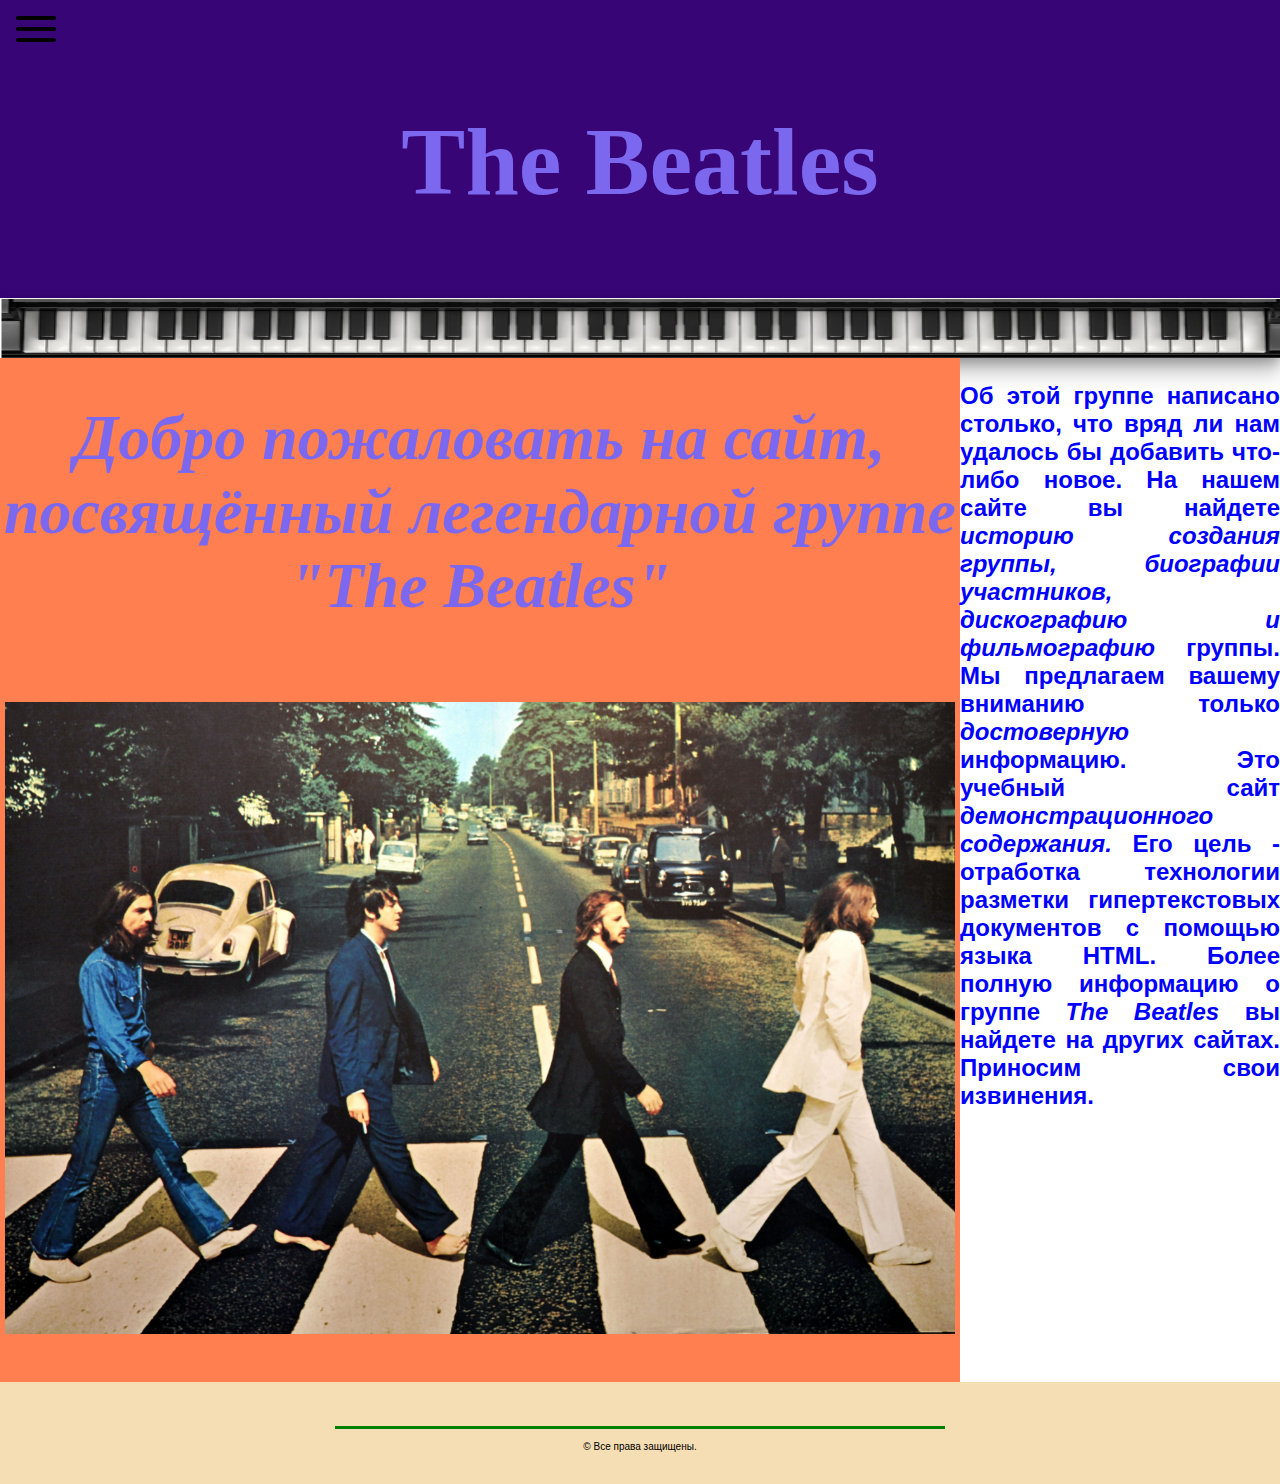
==== index.html @ db84ec34 "Add files via upload" ====
<HTML>
 <HEAD>
  <link rel="stylesheet" href="CSS/style.css">
 <TITLE> О Beatles </TITLE>
 <style type="text/css">

.content{
  background:  coral;
  width: 75%;
  height: 100%;
  text-align: center;
}
.parent{
  display: block;
  width: 25%;
  height: 100%;
}
 IMG.fig {
    width: 950px; /* ширина картинки */
    heigh: 550px;}/* высота картинки */
	
	/* панель значков */
	body {margin:0;}

.icon-bar {
    width: 100%;
    background-color: #555;
    overflow: auto;
}

.icon-bar a {
    float: left;
    width: 20%;
    text-align: center;
    padding: 12px 0;
    transition: all 0.3s ease;
    color: white;
    font-size: 36px;
}

.icon-bar a:hover {
    background-color: #000;
}

.active {
    background-color: #4CAF50 !important;
}
</style>
 </HEAD>
 <body>

  <header>
  
  <div class="menu">
    <input type="checkbox" id="burger-checkbox" class="burger-checkbox">
    <label for="burger-checkbox" class="burger"></label>
    <ul class="menu-list">
        <li><a href="#" class="menu-item">Главная</a><li>
         <li><a  href=Info.html class="menu-item">Общая информация</a></li>
         <li><a  href=History.html  class="menu-item">История</a></li> 
  <li><a  href=Film.html class="menu-item">Фильмография</a></li>
  <li><a  href=Disc.html class="menu-item">Дискография</a></li>
  <li><a  href=Link.html class="menu-item">Источники</a></li>
  <li><a  href=Shop.html class="menu-item">Заказать Альбом</a></li>
  <li><a  href=Contacts.html class="menu-item">Контакты</a></li>
    </ul>
</div>

 
	
   <font size="+4"><h1>The Beatles</h1></font>
  
  </header>

 <div id="panorama"><IMG  src="Panorama.png" alt="Panorama.png" width=100% height=100%></div>
  <div class="main">
       <div class="content">
	   
   <font size="+3"><h1>  <em> Добро пожаловать на сайт,<br> посвящённый легендарной группе "The Beatles"</em> </h1> </br> </font>
	<IMG src="epg3gozp.jpg" alt="epg3gozp.jpg" class="fig">
    </div>
        <div class="parent">
    <font size="+2"><p><b>  Об этой группе написано столько, что вряд ли нам удалось бы добавить что-либо новое. На нашем
сайте вы найдете <em> историю создания группы, биографии участников, дискографию и фильмографию</em>
группы. Мы предлагаем вашему вниманию только <em>достоверную</em> информацию.
Это учебный сайт<em> демонстрационного содержания. </em>Его цель - отработка технологии разметки
гипертекстовых документов с помощью языка HTML. Более полную информацию о группе <em>The Beatles</em>
вы найдете на других сайтах. Приносим свои извинения.</b></p>
     </div>
    </div>
  <footer>
   <center><HR width=50% size=3 color=green><font face=Arial size=1 > &copy; Все права защищены. </font></center>
  </footer>
</body>
</HTML>
---- CSS/style.css ----
body{
  display: block;
  background: #fff;
}
header {
  background-color: #380577; 
  color: MediumSlateBlue;
  padding: 1rem;
  text-align: center; 
font-family: Modern, Monotype Corsiva; }

main {
  background: coral;
 }
 
footer {
  background: wheat;
  padding: 2rem;
  text-align: center;
}
h1 { text-align: center; font-family: Modern, Monotype Corsiva; color: MediumSlateBlue}
h2,h3{ font-family: Modern, Monotype Corsiva; color: MediumSlateBlue}
p,li{text-align: justify; font-family: Arial, sans-serif; color: blue}
a { text-align: center; font-family: Modern, Monotype Corsiva; color: LightCyan}

#panorama {
    width: 100%;
    height: 60px;
	margin: auto;
    overflow:hidden;
    box-shadow: 0 4px 12px rgba(0,0,0,0.3), 0 16px 20px rgba(0,0,0,0.2);
}
#panorama div {
    position:absolute;
    user-select: none;
    overflow:hidden;
}
#mainnav a:hover{text-decoration: underline;}
#mainnav li.active a{font-weight: bold;}

.header{
  background: #380577;
  width: 100%;
  height: 500px;
  text-align: center;
  font-family: Modern, Monotype Corsiva;
  margin-bottom: 10px;
}
.main{
  display: flex;
  width: 100%;
  height: 1024px;
}
.content{
  background:  coral;
  width: 75%;
  height: 100%;
  text-align: center;
}
.parent{
  display: block;
  width: 25%;
  height: 100%;
}
.float{
  background: #FF5722;
  color: #fff;
  margin: 10px;
  padding: 10px;
  position: sticky;
  top: 0;
}
.footer{
  background: wheat;
  width: 100%;
  height: 200px;
  text-align: center;
  margin-top: 10px;
}

.burger-checkbox {
  position: absolute;
  visibility: hidden;
}
.burger {
  position: relative;
  z-index: 1;
  cursor: pointer;
  display: block;
  position: relative;
  border: none;
  background: transparent;
  width: 40px;
  height: 26px;
}
.burger::before,
.burger::after {
  content: '';
  left: 0;
  position: absolute;
  display: block;
  width: 100%;
  height: 4px;
  border-radius: 10px;
  background: #000;
}
.burger::before {
  top: 0;
  box-shadow: 0 11px 0 #000;
  transition: box-shadow .3s .15s, top .3s .15s, transform .3s;
}
.burger::after {
  bottom: 0;
  transition: bottom .3s .15s, transform .3s;
}
.burger-checkbox:checked + .burger::before {
  top: 11px;
  transform: rotate(45deg);
  box-shadow: 0 6px 0 rgba(0,0,0,0);
  transition: box-shadow .15s, top .3s, transform .3s .15s;
}
.burger-checkbox:checked + .burger::after {
  bottom: 11px;
  transform: rotate(-45deg);
  transition: bottom .3s, transform .3s .15s;
}
.menu-list {
  top: 0;
  left: 0;
  position: absolute;
  display: grid;
  gap: 12px;
  padding: 42px 0;
  margin: 0;
  background: orange;
  list-style-type: none;
  transform: translateX(-100%);
  transition: .3s;
  width: 200px;
}
.menu-item {
  display: block;
  padding: 8px;
  color: white;
  font-size: 18px;
  text-align: center;
  text-decoration: none;
}
.menu-item:hover {
  background: rgba(255,255,255,.2)
}
.burger-checkbox:checked ~ .menu-list {
  transform: translateX(0);
}
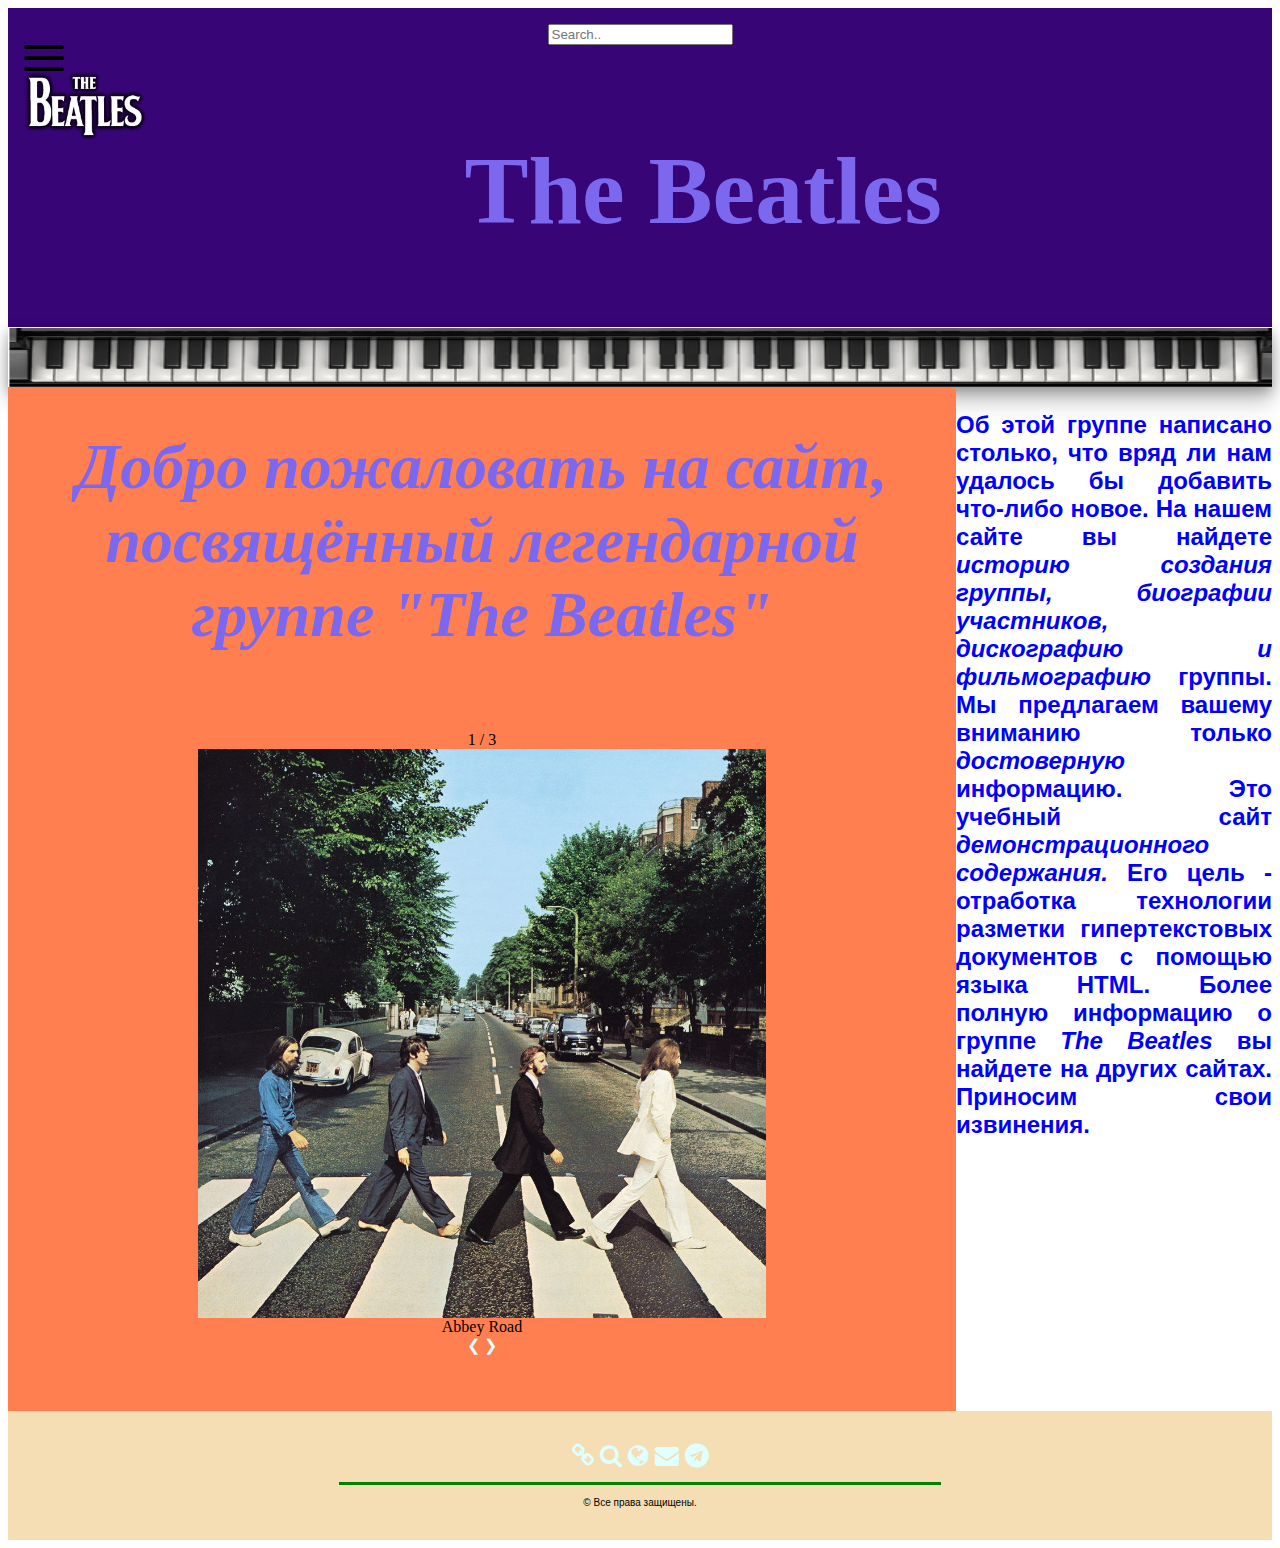
==== commit e3927c80: "Add files via upload" ====
--- a/index.html
+++ b/index.html
@@ -1,6 +1,7 @@
  <HTML>
  <HEAD>
   <link rel="stylesheet" href="CSS/style.css">
+  <link rel="stylesheet" href="https://cdnjs.cloudflare.com/ajax/libs/font-awesome/4.7.0/css/font-awesome.min.css">
  <TITLE> О Beatles </TITLE>
  <style type="text/css">
 
@@ -18,38 +19,21 @@
  IMG.fig {
     width: 950px; /* ширина картинки */
     heigh: 550px;}/* высота картинки */
-	
-	/* панель значков */
-	body {margin:0;}
 
-.icon-bar {
-    width: 100%;
-    background-color: #555;
-    overflow: auto;
+.element {
+  background-position: bottom right;
 }
 
-.icon-bar a {
-    float: left;
-    width: 20%;
-    text-align: center;
-    padding: 12px 0;
-    transition: all 0.3s ease;
-    color: white;
-    font-size: 36px;
-}
-
-.icon-bar a:hover {
-    background-color: #000;
-}
-
-.active {
-    background-color: #4CAF50 !important;
-}
 </style>
  </HEAD>
  <body>
 
   <header>
+  
+  <div class="topnav">
+ 
+  <input type="text" placeholder="Search..">
+</div>
   
   <div class="menu">
     <input type="checkbox" id="burger-checkbox" class="burger-checkbox">
@@ -64,10 +48,10 @@
   <li><a  href=Shop.html class="menu-item">Заказать Альбом</a></li>
   <li><a  href=Contacts.html class="menu-item">Контакты</a></li>
     </ul>
+	<img src="Beatles.png" style="width:10%" align="left">
 </div>
 
  
-	
    <font size="+4"><h1>The Beatles</h1></font>
   
   </header>
@@ -77,7 +61,67 @@
        <div class="content">
 	   
    <font size="+3"><h1>  <em> Добро пожаловать на сайт,<br> посвящённый легендарной группе "The Beatles"</em> </h1> </br> </font>
-	<IMG src="epg3gozp.jpg" alt="epg3gozp.jpg" class="fig">
+	<div class="slideshow-container">
+
+<div class="mySlides fade">
+  <div class="numbertext">1 / 3</div>
+  <img src="Abbey Road.jpg" style="width:60%">
+  <div class="text">Abbey Road</div>
+</div>
+
+<div class="mySlides fade">
+  <div class="numbertext">2 / 3</div>
+  <img src="The Beatles .jpg" style="width:60%">
+  <div class="text">The Beatles </div>
+</div>
+
+<div class="mySlides fade">
+  <div class="numbertext">3 / 3</div>
+  <img src="желтая лодка.jpg" style="width:60%">
+  <div class="text">Yellow Submarine</div>
+</div>
+
+<a class="prev" onclick="plusSlides(-1)">❮</a>
+<a class="next" onclick="plusSlides(1)">❯</a>
+
+</div>
+<br>
+
+<div style="text-align:center">
+  <span class="dot" onclick="currentSlide(1)"></span> 
+  <span class="dot" onclick="currentSlide(2)"></span> 
+  <span class="dot" onclick="currentSlide(3)"></span> 
+</div>
+
+<script>
+var slideIndex = 1;
+showSlides(slideIndex);
+
+function plusSlides(n) {
+  showSlides(slideIndex += n);
+}
+
+function currentSlide(n) {
+  showSlides(slideIndex = n);
+}
+
+function showSlides(n) {
+  var i;
+  var slides = document.getElementsByClassName("mySlides");
+  var dots = document.getElementsByClassName("dot");
+  if (n > slides.length) {slideIndex = 1}    
+  if (n < 1) {slideIndex = slides.length}
+  for (i = 0; i < slides.length; i++) {
+      slides[i].style.display = "none";  
+  }
+  for (i = 0; i < dots.length; i++) {
+      dots[i].className = dots[i].className.replace(" active", "");
+  }
+  slides[slideIndex-1].style.display = "block";  
+  dots[slideIndex-1].className += " active";
+}
+</script>
+
     </div>
         <div class="parent">
     <font size="+2"><p><b>  Об этой группе написано столько, что вряд ли нам удалось бы добавить что-либо новое. На нашем
@@ -89,6 +133,13 @@
      </div>
     </div>
   <footer>
+  <div class="icon-bar">
+  <a href="https://ru.wikipedia.org/wiki/The_Beatles"><i class="fa fa-link"></i></a> 
+  <a href="#"><i class="fa fa-search"></i></a> 
+  <a href="https://www.thebeatles.com/films"><i class="fa fa-globe"></i></a>
+  <a href="mailto:vgregl@rambler.ru?&subject=Beatles&body=Привет"><i class="fa fa-envelope"></i></a> 
+  <a href="https://t.me/ZvezdichevOfficialbot"><i class="fa fa-telegram"></i></a> 
+</div>
    <center><HR width=50% size=3 color=green><font face=Arial size=1 > &copy; Все права защищены. </font></center>
   </footer>
 </body>
--- a/CSS/style.css
+++ b/CSS/style.css
@@ -77,7 +77,7 @@
   text-align: center;
   margin-top: 10px;
 }
-
+/*  Кнопка меню Главная страница */
 .burger-checkbox {
   position: absolute;
   visibility: hidden;
@@ -153,5 +153,57 @@
   transform: translateX(0);
 }
 
-
-
+/*  Кнопка меню на странице Общая Информация */
+
+.dropbtn {
+    background-color: #4CAF50;
+    color: white;
+    padding: 16px;
+    font-size: 16px;
+    border: none;
+    cursor: pointer;
+}
+
+.dropdown {
+    position: relative;
+    display: inline-block;
+}
+
+.dropdown-content {
+    display: none;
+    position: absolute;
+    right: 0;
+    background-color: #f9f9f9;
+    min-width: 160px;
+    box-shadow: 0px 8px 16px 0px rgba(0,0,0,0.2);
+    z-index: 1;
+}
+/*  Меню горизонтальной прокрутки */
+.dropdown-content a {
+    color: black;
+    padding: 12px 16px;
+    text-decoration: none;
+    display: block;
+}
+
+.dropdown-content a:hover {background-color: #f1f1f1;}
+.dropdown:hover .dropdown-content {display: block;}
+.dropdown:hover .dropbtn {background-color: #3e8e41;}
+
+div.scrollmenu {
+    background-color: #333;
+    overflow: auto;
+    white-space: nowrap;
+}
+
+div.scrollmenu a {
+    display: inline-block;
+    color: white;
+    text-align: center;
+    padding: 14px;
+    text-decoration: none;
+}
+
+div.scrollmenu a:hover {
+    background-color: #777;
+}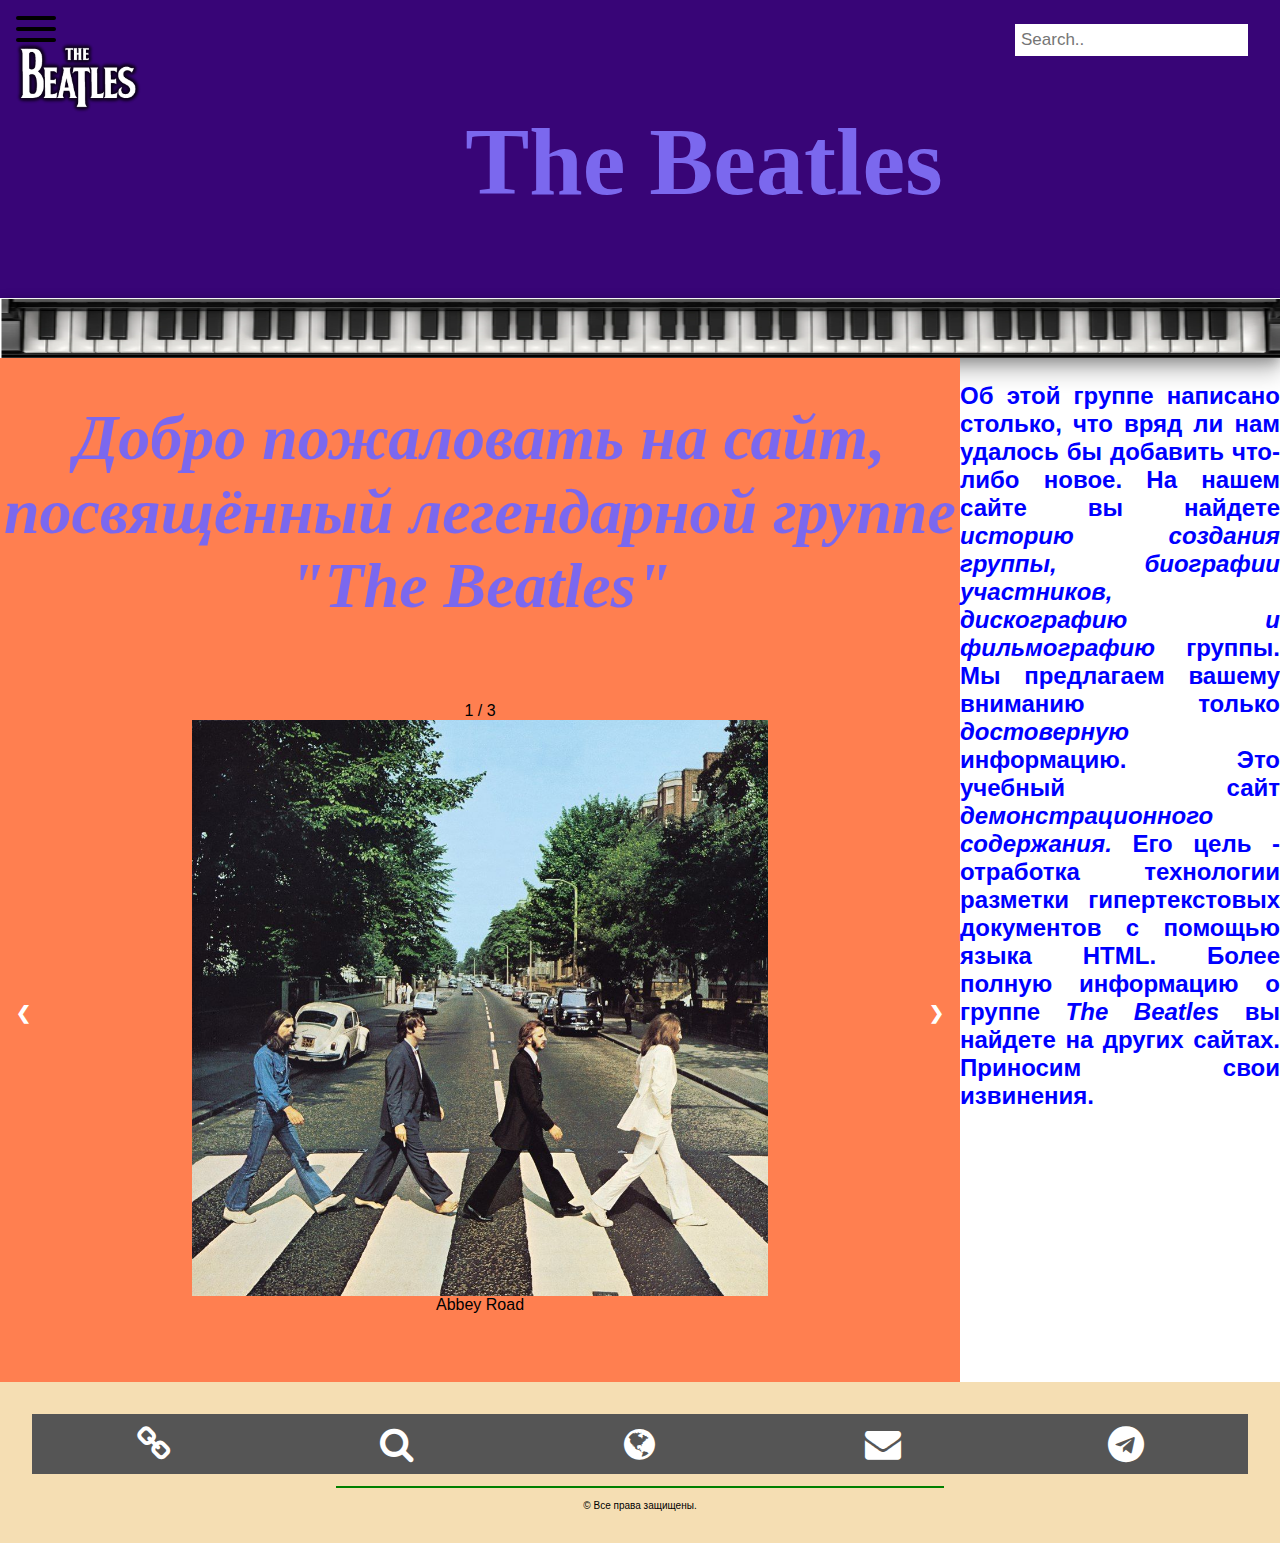
==== commit de799fd9: "Update index.html" ====
--- a/index.html
+++ b/index.html
@@ -136,11 +136,11 @@
   <div class="icon-bar">
   <a href="https://ru.wikipedia.org/wiki/The_Beatles"><i class="fa fa-link"></i></a> 
   <a href="#"><i class="fa fa-search"></i></a> 
-  <a href="https://www.thebeatles.com/films"><i class="fa fa-globe"></i></a>
+  <a href="https://www.thebeatles.com"><i class="fa fa-globe"></i></a>
   <a href="mailto:vgregl@rambler.ru?&subject=Beatles&body=Привет"><i class="fa fa-envelope"></i></a> 
   <a href="https://t.me/ZvezdichevOfficialbot"><i class="fa fa-telegram"></i></a> 
 </div>
    <center><HR width=50% size=3 color=green><font face=Arial size=1 > &copy; Все права защищены. </font></center>
   </footer>
 </body>
-</HTML>+</HTML>
--- a/CSS/style.css
+++ b/CSS/style.css
@@ -76,6 +76,7 @@
   height: 200px;
   text-align: center;
   margin-top: 10px;
+  
 }
 /*  Кнопка меню Главная страница */
 .burger-checkbox {
@@ -206,4 +207,176 @@
 
 div.scrollmenu a:hover {
     background-color: #777;
+}
+/* Панель с иконками */
+
+.icon-bar {
+    width: 100%;
+    background-color: #555;
+    overflow: auto;
+}
+
+.icon-bar a {
+    float: left;
+    width: 20%;
+    text-align: center;
+    padding: 12px 0;
+    transition: all 0.3s ease;
+    color: white;
+    font-size: 36px;
+}
+
+.icon-bar a:hover {
+    background-color: #000;
+}
+
+.active {
+    background-color: #4CAF50 !important;
+}
+/* Панель поиска*/
+
+
+
+.topnav a {
+  float: left;
+  display: block;
+  color: black;
+  text-align: center;
+  padding: 14px 16px;
+  text-decoration: none;
+  font-size: 17px;
+}
+
+.topnav a:hover {
+  background-color: #ddd;
+  color: black;
+}
+
+.topnav a.active {
+  background-color: #2196F3;
+  color: white;
+}
+
+.topnav input[type=text] {
+  float: right;
+  padding: 6px;
+  margin-top: 8px;
+  margin-right: 16px;
+  border: none;
+  font-size: 17px;
+}
+
+@media screen and (max-width: 600px) {
+  .topnav a, .topnav input[type=text] {
+    float: none;
+    display: block;
+    text-align: left;
+    width: 100%;
+    margin: 0;
+    padding: 14px;
+  }
+  .topnav input[type=text] {
+    border: 1px solid #ccc;  
+  }
+}
+/* Слайшоу */
+
+* {box-sizing: border-box}
+body {font-family: Verdana, sans-serif; margin:0}
+.mySlides {display: none}
+img {vertical-align: middle;}
+
+/* Slideshow container */
+.slideshow-container {
+  max-width: 1000px;
+  position: relative;
+  margin: auto;
+}
+
+/* Next & previous buttons */
+.next, .prev {
+  cursor: pointer;
+  position: absolute;
+  top: 50%;
+  width: auto;
+  padding: 16px;
+  margin-top: -22px;
+  color: white;
+  font-weight: bold;
+  font-size: 18px;
+  transition: 0.6s ease;
+  border-radius: 0 3px 3px 0;
+}
+
+/* Position the "next button" to the right */
+.next {
+  right: 0;
+  border-radius: 3px 0 0 3px;
+}
+.prev {
+  left: 0;
+  border-radius: 3px 0 0 3px;
+
+/* On hover, add a black background color with a little bit see-through */
+.prev:hover, .next:hover {
+  background-color: rgba(0,0,0,0.8);
+}
+
+/* Caption text */
+.text {
+  color: #f2f2f2;
+  font-size: 15px;
+  padding: 8px 12px;
+  position: absolute;
+  bottom: 8px;
+  width: 100%;
+  text-align: center;
+}
+
+/* Number text (1/3 etc) */
+.numbertext {
+  color: #f2f2f2;
+  font-size: 12px;
+  padding: 8px 12px;
+  position: absolute;
+  top: 0;
+}
+
+/* The dots/bullets/indicators */
+.dot {
+  cursor: pointer;
+  height: 15px;
+  width: 15px;
+  margin: 0 2px;
+  background-color: #bbb;
+  border-radius: 50%;
+  display: inline-block;
+  transition: background-color 0.6s ease;
+}
+
+.active, .dot:hover {
+  background-color: #717171;
+}
+
+/* Fading animation */
+.fade {
+  -webkit-animation-name: fade;
+  -webkit-animation-duration: 1.5s;
+  animation-name: fade;
+  animation-duration: 1.5s;
+}
+
+@-webkit-keyframes fade {
+  from {opacity: .4} 
+  to {opacity: 1}
+}
+
+@keyframes fade {
+  from {opacity: .4} 
+  to {opacity: 1}
+}
+
+/* On smaller screens, decrease text size */
+@media only screen and (max-width: 300px) {
+  .prev, .next,.text {font-size: 11px}
 }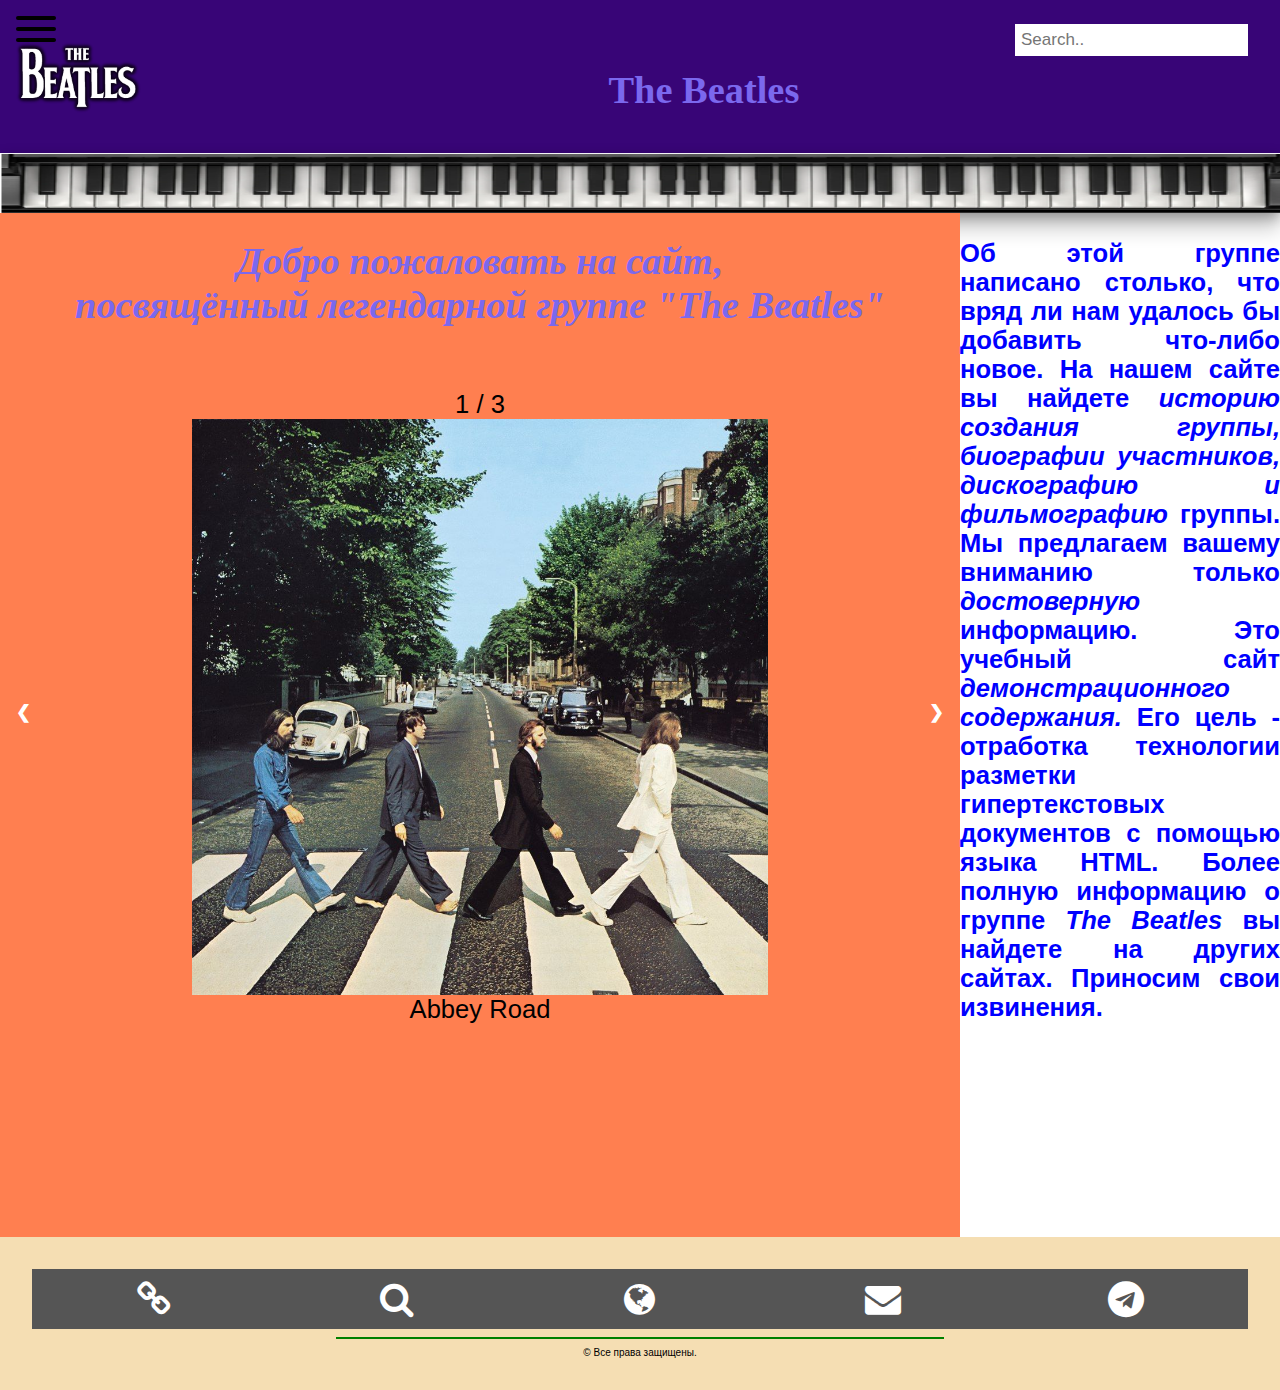
==== commit 083eb2a0: "Update index.html" ====
--- a/index.html
+++ b/index.html
@@ -1,5 +1,6 @@
  <HTML>
  <HEAD>
+	 <meta name="viewport" content="width=device-width, initial-scale=1">
   <link rel="stylesheet" href="CSS/style.css">
   <link rel="stylesheet" href="https://cdnjs.cloudflare.com/ajax/libs/font-awesome/4.7.0/css/font-awesome.min.css">
  <TITLE> О Beatles </TITLE>
@@ -124,7 +125,7 @@
 
     </div>
         <div class="parent">
-    <font size="+2"><p><b>  Об этой группе написано столько, что вряд ли нам удалось бы добавить что-либо новое. На нашем
+    <font size="calc(1rem + 2vw)"><p><b>  Об этой группе написано столько, что вряд ли нам удалось бы добавить что-либо новое. На нашем
 сайте вы найдете <em> историю создания группы, биографии участников, дискографию и фильмографию</em>
 группы. Мы предлагаем вашему вниманию только <em>достоверную</em> информацию.
 Это учебный сайт<em> демонстрационного содержания. </em>Его цель - отработка технологии разметки
--- a/CSS/style.css
+++ b/CSS/style.css
@@ -1,4 +1,7 @@
-	body{
+@viewport {
+	width: 1024px;
+}
+body{
   display: block;
   background: #fff;
 }
@@ -22,6 +25,13 @@
 h2,h3{ font-family: Modern, Monotype Corsiva; color: MediumSlateBlue}
 p,li{text-align: justify; font-family: Arial, sans-serif; color: blue}
 a { text-align: center; font-family: Modern, Monotype Corsiva; color: LightCyan}
+
+h1 {
+    font-size: 3vw; /* Размер заголовка */
+   }
+div {
+    font-size: 2vw; /* Размер текста */
+   }
 
 #panorama {
     width: 100%;
@@ -379,4 +389,4 @@
 /* On smaller screens, decrease text size */
 @media only screen and (max-width: 300px) {
   .prev, .next,.text {font-size: 11px}
-}+}
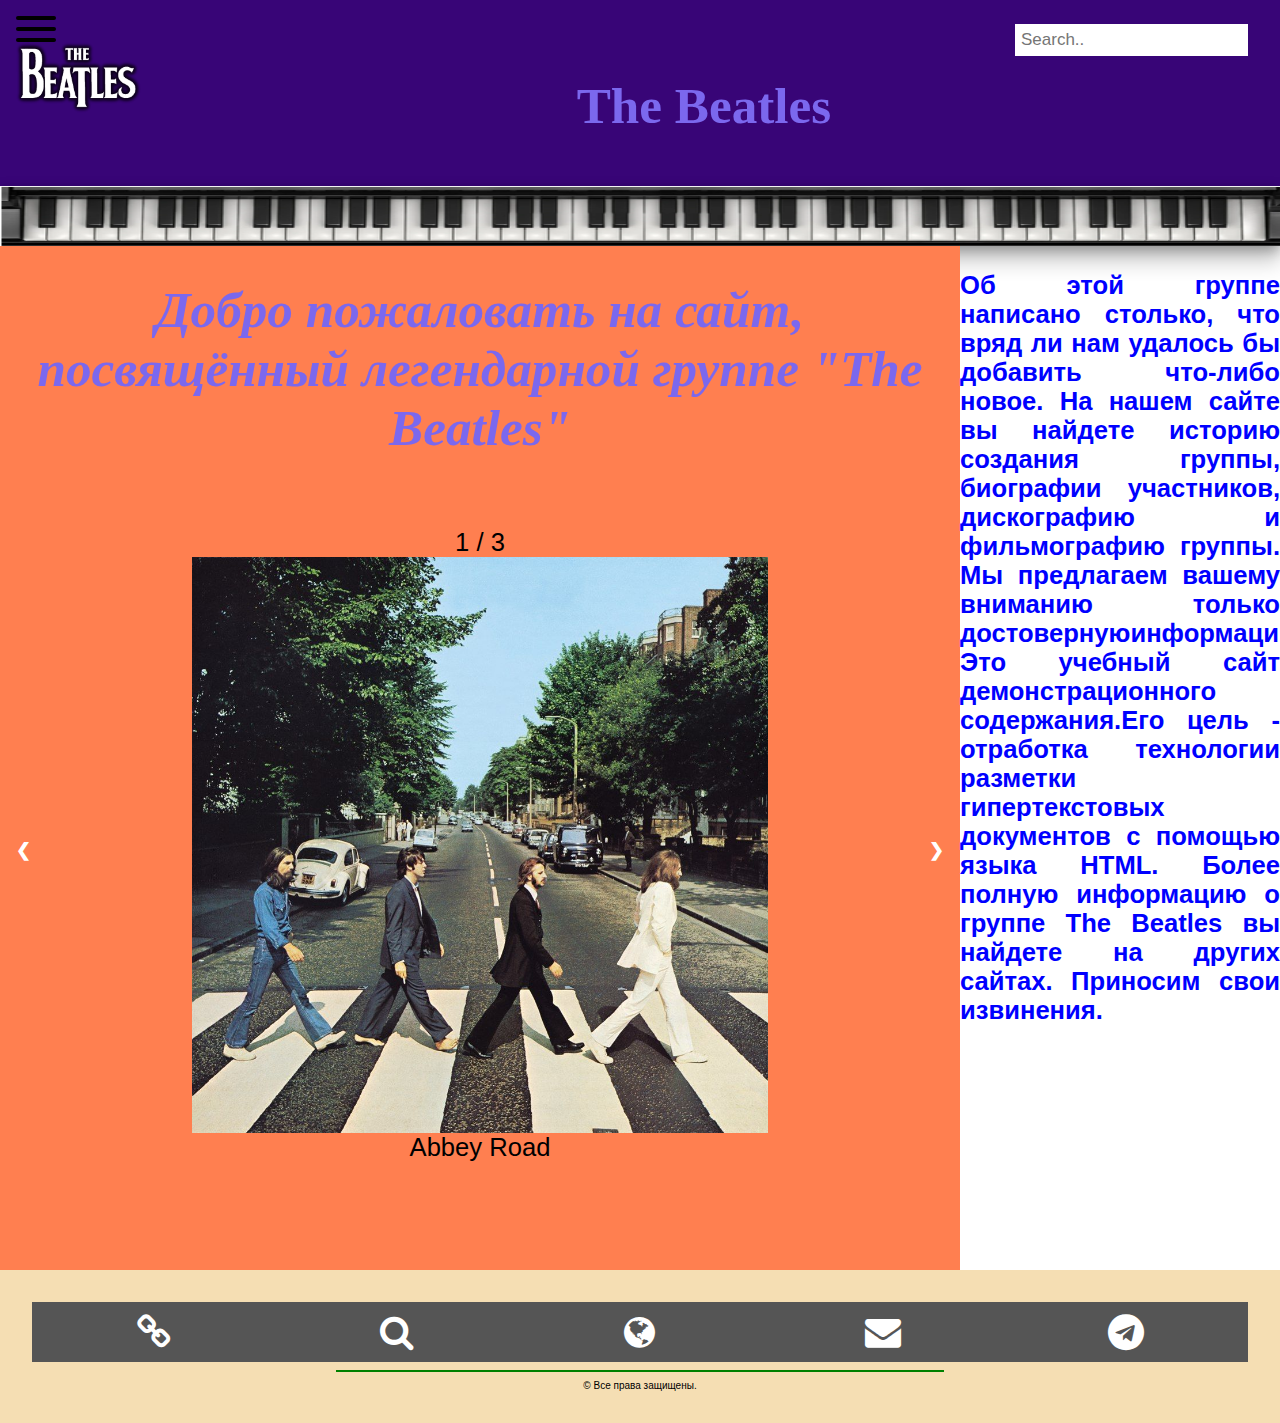
==== commit 1b90caa4: "Update index.html" ====
--- a/index.html
+++ b/index.html
@@ -125,11 +125,11 @@
 
     </div>
         <div class="parent">
-    <font size="calc(1rem + 2vw)"><p><b>  Об этой группе написано столько, что вряд ли нам удалось бы добавить что-либо новое. На нашем
-сайте вы найдете <em> историю создания группы, биографии участников, дискографию и фильмографию</em>
-группы. Мы предлагаем вашему вниманию только <em>достоверную</em> информацию.
-Это учебный сайт<em> демонстрационного содержания. </em>Его цель - отработка технологии разметки
-гипертекстовых документов с помощью языка HTML. Более полную информацию о группе <em>The Beatles</em>
+ <p><b> Об этой группе написано столько, что вряд ли нам удалось бы добавить что-либо новое. На нашем
+сайте вы найдете историю создания группы, биографии участников, дискографию и фильмографию
+группы. Мы предлагаем вашему вниманию только достовернуюинформацию.
+Это учебный сайт демонстрационного содержания.Его цель - отработка технологии разметки
+гипертекстовых документов с помощью языка HTML. Более полную информацию о группе The Beatles
 вы найдете на других сайтах. Приносим свои извинения.</b></p>
      </div>
     </div>
--- a/CSS/style.css
+++ b/CSS/style.css
@@ -27,7 +27,7 @@
 a { text-align: center; font-family: Modern, Monotype Corsiva; color: LightCyan}
 
 h1 {
-    font-size: 3vw; /* Размер заголовка */
+    font-size: 4vw; /* Размер заголовка */
    }
 div {
     font-size: 2vw; /* Размер текста */
